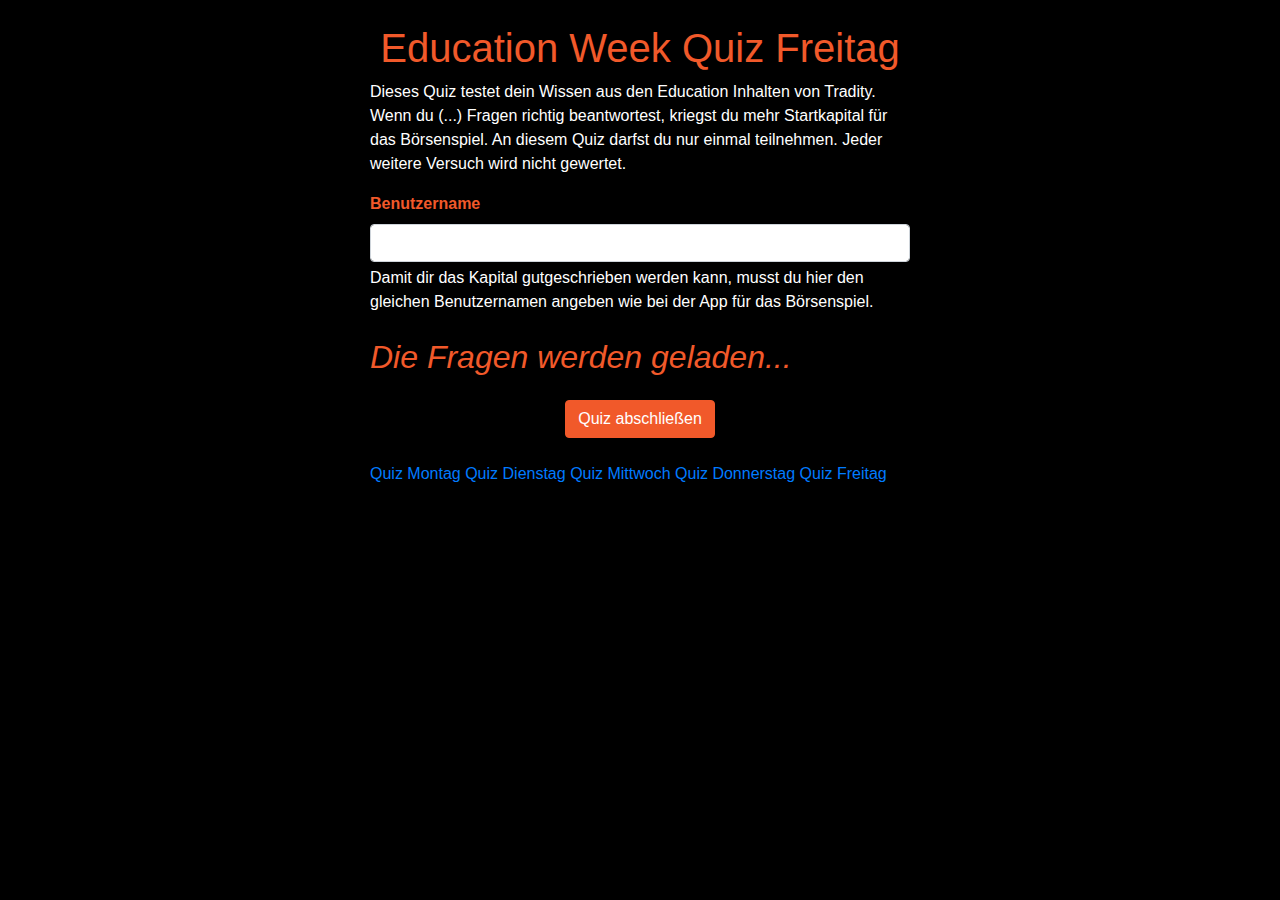
==== friday.html @ b89a67e4 "Add secret and access keys to api and write them in config" ====
<html lang="de">
  <head>
    <meta charset="UTF-8" />
    <meta name="viewport" content="width=device-width, initial-scale=1.0" />

    <link href="./Bootstrap/css/bootstrap.min.css" rel="stylesheet" />
    <link rel="stylesheet" href="custom.css" />
    <title>Tradity Quiz</title>
  </head>
  <body class="bg-black text-white">
    <div class="container">
      <div class="row">
        <div class="col-md-3"></div>
        <div class="col-md-6 m-md-0 mr-3 ml-3">
          <h1 class="mt-4 text-orange text-center" id="headline"></h1>
          <p>
            Dieses Quiz testet dein Wissen aus den Education Inhalten von
            Tradity. Wenn du (...) Fragen richtig beantwortest, kriegst du mehr
            Startkapital für das Börsenspiel. An diesem Quiz darfst du nur
            einmal teilnehmen. Jeder weitere Versuch wird nicht gewertet.
          </p>
          <form name="quiz" id="quizForm" class="mb-4">
            <div class="mb-4">
              <label for="exampleInputPassword1" class="form-label text-orange"
                ><b>Benutzername</b></label
              >
              <input
                type="text"
                name="benutzername"
                class="form-control"
                id="exampleInputPassword1"
                aria-describedby="nutzernameHelp"
                required
              />
              <div id="nutzernameHelp" class="form-text">
                Damit dir das Kapital gutgeschrieben werden kann, musst du hier
                den gleichen Benutzernamen angeben wie bei der App für das
                Börsenspiel.
              </div>
            </div>
            <div id="platzhalterFragen">
              <h2 class="text-orange mb-4" id="platzhalterText">
                <em>Die Fragen werden geladen...</em>
              </h2>
              <h4 class="text-orange text-center mb-2" id="gruppe"></h4>
            </div>
            <div class="text-center">
              <button type="submit" class="btn btn-orange">
                Quiz abschließen
              </button>
            </div>
          </form>
          <a href="./index.html"> Quiz Montag</a>
          <a href="./tuesday.html"> Quiz Dienstag</a>
          <a href="./wednesday.html"> Quiz Mittwoch</a>
          <a href="./thursday.html"> Quiz Donnerstag</a>
          <a href="./friday.html"> Quiz Freitag</a>
        </div>
        <div class="col-md-3"></div>
      </div>
    </div>

    <!--Template Frage mit 4 Radiobuttons-->
    <template id="4RadioButtons">
      <div class="mb-4">
        <p class="mb-1 text-orange">
          <b id="frage">Multiple Choice Quiz mit 3 Antwortmöglichkeiten</b>
        </p>
        <div class="form-check">
          <input class="form-check-input" type="radio" id="radio1" required />
          <label class="form-check-label" for="radio1" id="möglichkeit1"
            >Antwortmöglichkeit 1
          </label>
        </div>
        <div class="form-check">
          <input class="form-check-input" type="radio" id="radio2" required />
          <label class="form-check-label" for="radio2" id="möglichkeit2"
            >Antwortmöglichkeit 2
          </label>
        </div>
        <div class="form-check">
          <input class="form-check-input" type="radio" id="radio3" required />
          <label class="form-check-label" for="radio3" id="möglichkeit3"
            >Antwortmöglichkeit 3
          </label>
        </div>
        <div class="form-check">
          <input class="form-check-input" type="radio" id="radio4" required />
          <label class="form-check-label" for="radio4" id="möglichkeit4"
            >Antwortmöglichkeit 4
          </label>
        </div>
      </div>
    </template>

    <!--Template mit 3 Radiobuttons-->
    <template id="3RadioButtons">
      <div class="mb-4">
        <p class="mb-1 text-orange">
          <b id="frage">Multiple Choice Quiz mit 3 Antwortmöglichkeiten</b>
        </p>
        <div class="form-check">
          <input
            class="form-check-input 3radios"
            type="radio"
            id="radio1"
            required
          />
          <label class="form-check-label" for="radio1" id="möglichkeit1">
            Antwortmöglichkeit 1
          </label>
        </div>
        <div class="form-check">
          <input
            class="form-check-input 3radios"
            type="radio"
            id="radio2"
            required
          />
          <label class="form-check-label" for="radio2" id="möglichkeit2">
            Antwortmöglichkeit 2
          </label>
        </div>
        <div class="form-check">
          <input
            class="form-check-input 3radios"
            type="radio"
            id="radio3"
            required
          />
          <label class="form-check-label" for="radio3" id="möglichkeit3">
            Antwortmöglichkeit 3
          </label>
        </div>
      </div>
    </template>

    <!--Template mit 2 Radio Buttons-->
    <template id="2RadioButtons">
      <div class="mb-4">
        <p class="mb-1 text-orange">
          <b id="frage"
            >Multiple Choice Quiz mit 2 Antwortmöglichkeiten z.B. Wahr oder
            Falsche Statements</b
          >
        </p>
        <div class="form-check">
          <input class="form-check-input" type="radio" id="radio1" required />
          <label class="form-check-label" for="radio1" id="möglichkeit1"
            >Antwortmöglichkeit 1</label
          >
        </div>
        <div class="form-check">
          <input class="form-check-input" type="radio" id="radio2" required />
          <label class="form-check-label" for="radio2" id="möglichkeit2">
            Antwortmöglichkeit 2
          </label>
        </div>
      </div>
    </template>

    <!--Template Modal-->
    <template id="modal">
      <div class="confirm-alert-overlay">
        <div class="confirm-alert">
          <div class="confirm-alert-body">
            <!-- <h1 id="titel">Titel</h1> -->
            <h3 id="message">Message</h3>
            <div class="confirm-alert-button-group">
              <button id="button1">Button 1</button>
              <button id="button2">Button 2</button>
            </div>
          </div>
        </div>
      </div>
    </template>

    <!-- <script src="./Bootstrap/js/bootstrap.min.js"></script> -->
    <script defer src="./index.js"></script>
    <script defer src="./config.js"></script>
    <script>
      window.addEventListener('load', () => {
        const weekday = 'Freitag'
        getQuestions(weekday)
      })
    </script>
  </body>
</html>
---- custom.css ----
.bg-black {
  background-color: black;
}
.text-orange {
  color: #f1592a;
}
.btn-orange {
  color: #fff;
  background-color: #f1592a;
  border-color: #f1592a;
}

body.confirm-alert-body-element {
  overflow: hidden;
}

.confirm-alert-blur {
  filter: url(#gaussian-blur);
  filter: blur(2px);
  -webkit-filter: blur(2px);
}

.confirm-alert-overlay {
  position: fixed;
  top: 0;
  left: 0;
  right: 0;
  bottom: 0;
  z-index: 99;
  background: rgba(255, 255, 255, 0.9);
  display: -webkit-flex;
  display: -moz-flex;
  display: -ms-flex;
  display: -o-flex;
  display: flex;
  justify-content: center;
  -ms-align-items: center;
  align-items: center;
  opacity: 0;
  -webkit-animation: react-confirm-alert-fadeIn 0.5s 0.2s forwards;
  -moz-animation: react-confirm-alert-fadeIn 0.5s 0.2s forwards;
  -o-animation: react-confirm-alert-fadeIn 0.5s 0.2s forwards;
  animation: react-confirm-alert-fadeIn 0.5s 0.2s forwards;
}

.confirm-alert-body {
  font-family: Arial, Helvetica, sans-serif;
  width: 400px;
  padding: 30px;
  text-align: left;
  background: #fff;
  border-radius: 10px;
  box-shadow: 0 20px 75px rgba(0, 0, 0, 0.13);
  color: #666;
}

.confirm-alert-svg {
  position: absolute;
  top: 0;
  left: 0;
}

.confirm-alert-body > h1 {
  margin-top: 0;
}

.confirm-alert-body > h3 {
  margin: 0;
  font-size: 16px;
}

.confirm-alert-button-group {
  display: -webkit-flex;
  display: -moz-flex;
  display: -ms-flex;
  display: -o-flex;
  display: flex;
  justify-content: flex-start;
  margin-top: 20px;
}

.confirm-alert-button-group > button {
  outline: none;
  background: #333;
  border: none;
  display: inline-block;
  padding: 6px 18px;
  color: #eee;
  margin-right: 10px;
  border-radius: 5px;
  font-size: 12px;
  cursor: pointer;
}

@-webkit-keyframes react-confirm-alert-fadeIn {
  from {
    opacity: 0;
  }
  to {
    opacity: 1;
  }
}

@-moz-keyframes react-confirm-alert-fadeIn {
  from {
    opacity: 0;
  }
  to {
    opacity: 1;
  }
}

@-o-keyframes react-confirm-alert-fadeIn {
  from {
    opacity: 0;
  }
  to {
    opacity: 1;
  }
}

@keyframes react-confirm-alert-fadeIn {
  from {
    opacity: 0;
  }
  to {
    opacity: 1;
  }
}
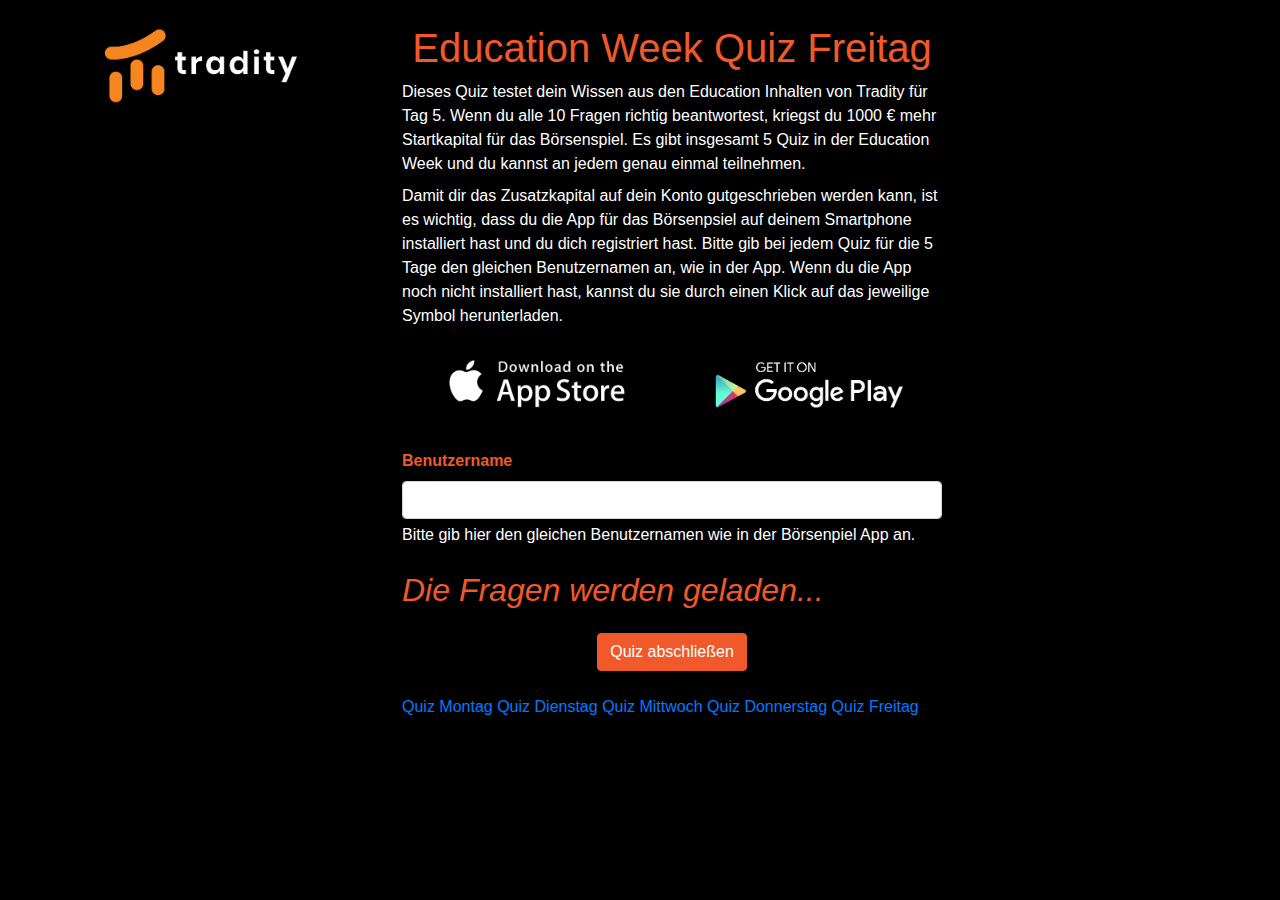
==== commit 5cc39d20: "Add favicon.ico and store logos" ====
--- a/friday.html
+++ b/friday.html
@@ -5,20 +5,52 @@
 
     <link href="./Bootstrap/css/bootstrap.min.css" rel="stylesheet" />
     <link rel="stylesheet" href="custom.css" />
+    <link rel="icon" type="image/png" href="./img/favicon-32x32.png" />
     <title>Tradity Quiz</title>
   </head>
   <body class="bg-black text-white">
     <div class="container">
       <div class="row">
-        <div class="col-md-3"></div>
+        <div class="col-md-3 mr-3 ml-3">
+          <img
+            src="./img/Tradity Logo.png"
+            alt="Tradity Logo"
+            width="200"
+            class="mt-4"
+          />
+        </div>
         <div class="col-md-6 m-md-0 mr-3 ml-3">
           <h1 class="mt-4 text-orange text-center" id="headline"></h1>
+          <p class="mb-2">
+            Dieses Quiz testet dein Wissen aus den Education Inhalten von
+            Tradity für Tag 5. Wenn du alle 10 Fragen richtig beantwortest,
+            kriegst du 1000 € mehr Startkapital für das Börsenspiel. Es gibt
+            insgesamt 5 Quiz in der Education Week und du kannst an jedem genau
+            einmal teilnehmen.
+          </p>
           <p>
-            Dieses Quiz testet dein Wissen aus den Education Inhalten von
-            Tradity. Wenn du (...) Fragen richtig beantwortest, kriegst du mehr
-            Startkapital für das Börsenspiel. An diesem Quiz darfst du nur
-            einmal teilnehmen. Jeder weitere Versuch wird nicht gewertet.
+            Damit dir das Zusatzkapital auf dein Konto gutgeschrieben werden
+            kann, ist es wichtig, dass du die App für das Börsenpsiel auf deinem
+            Smartphone installiert hast und du dich registriert hast. Bitte gib
+            bei jedem Quiz für die 5 Tage den gleichen Benutzernamen an, wie in
+            der App. Wenn du die App noch nicht installiert hast, kannst du sie
+            durch einen Klick auf das jeweilige Symbol herunterladen.
           </p>
+          <div class="container mb-4">
+            <div class="row">
+              <div class="col-6 text-center">
+                <a href=""
+                  ><img src="./img/apple.png" alt="apple logo" width="100%"
+                /></a>
+              </div>
+              <div class="col-6 text-center">
+                <a href=""
+                  ><img src="./img/google.png" alt="google logo" width="100%"
+                /></a>
+              </div>
+            </div>
+          </div>
+
           <form name="quiz" id="quizForm" class="mb-4">
             <div class="mb-4">
               <label for="exampleInputPassword1" class="form-label text-orange"
@@ -33,9 +65,8 @@
                 required
               />
               <div id="nutzernameHelp" class="form-text">
-                Damit dir das Kapital gutgeschrieben werden kann, musst du hier
-                den gleichen Benutzernamen angeben wie bei der App für das
-                Börsenspiel.
+                Bitte gib hier den gleichen Benutzernamen wie in der Börsenpiel
+                App an.
               </div>
             </div>
             <div id="platzhalterFragen">
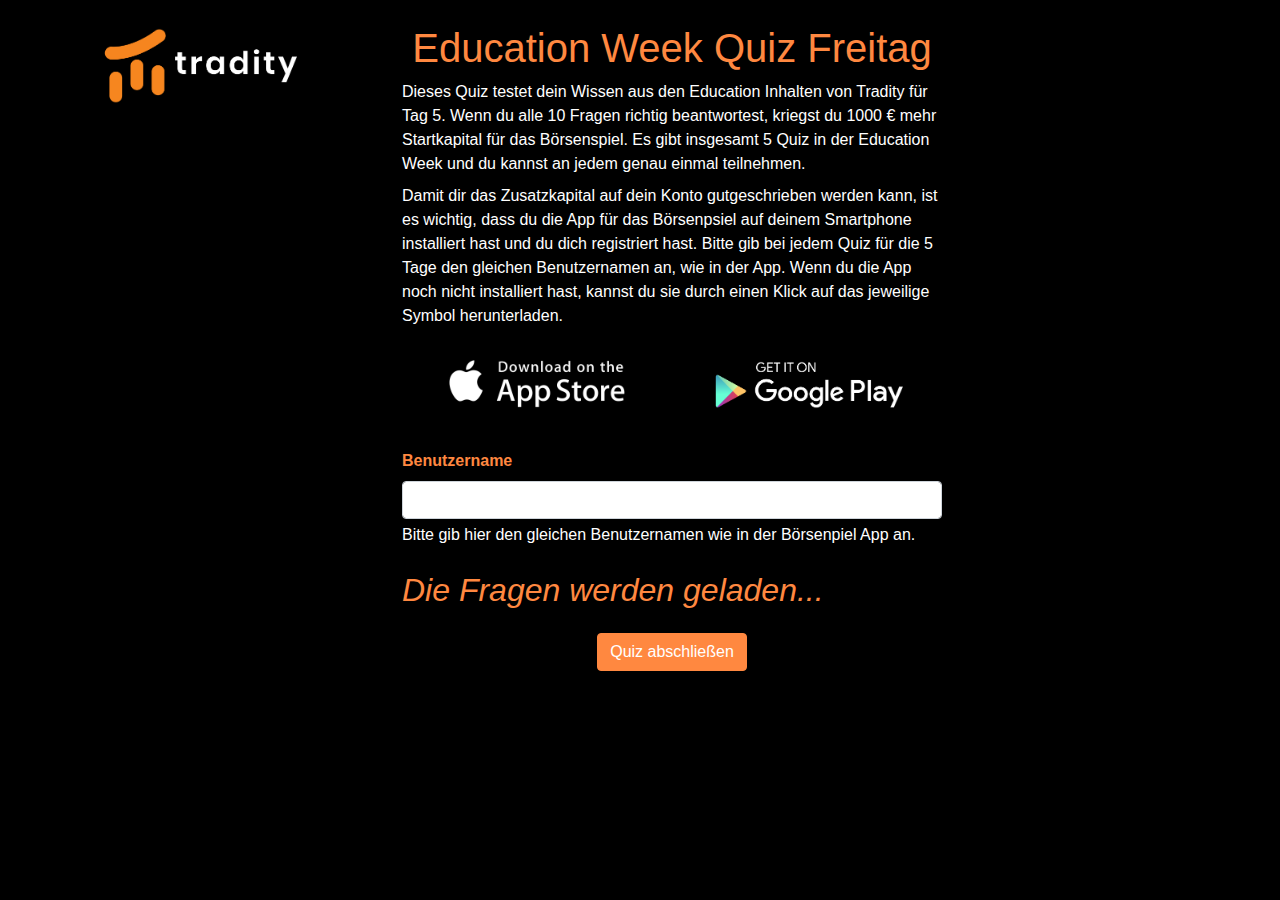
==== commit c652d6e7: "Add extra message for 5th day and take out links" ====
--- a/friday.html
+++ b/friday.html
@@ -81,11 +81,6 @@
               </button>
             </div>
           </form>
-          <a href="./index.html"> Quiz Montag</a>
-          <a href="./tuesday.html"> Quiz Dienstag</a>
-          <a href="./wednesday.html"> Quiz Mittwoch</a>
-          <a href="./thursday.html"> Quiz Donnerstag</a>
-          <a href="./friday.html"> Quiz Freitag</a>
         </div>
         <div class="col-md-3"></div>
       </div>
--- a/custom.css
+++ b/custom.css
@@ -2,12 +2,12 @@
   background-color: black;
 }
 .text-orange {
-  color: #f1592a;
+  color: #ff8840;
 }
 .btn-orange {
   color: #fff;
-  background-color: #f1592a;
-  border-color: #f1592a;
+  background-color: #ff8840;
+  border-color: #ff8840;
 }
 
 body.confirm-alert-body-element {
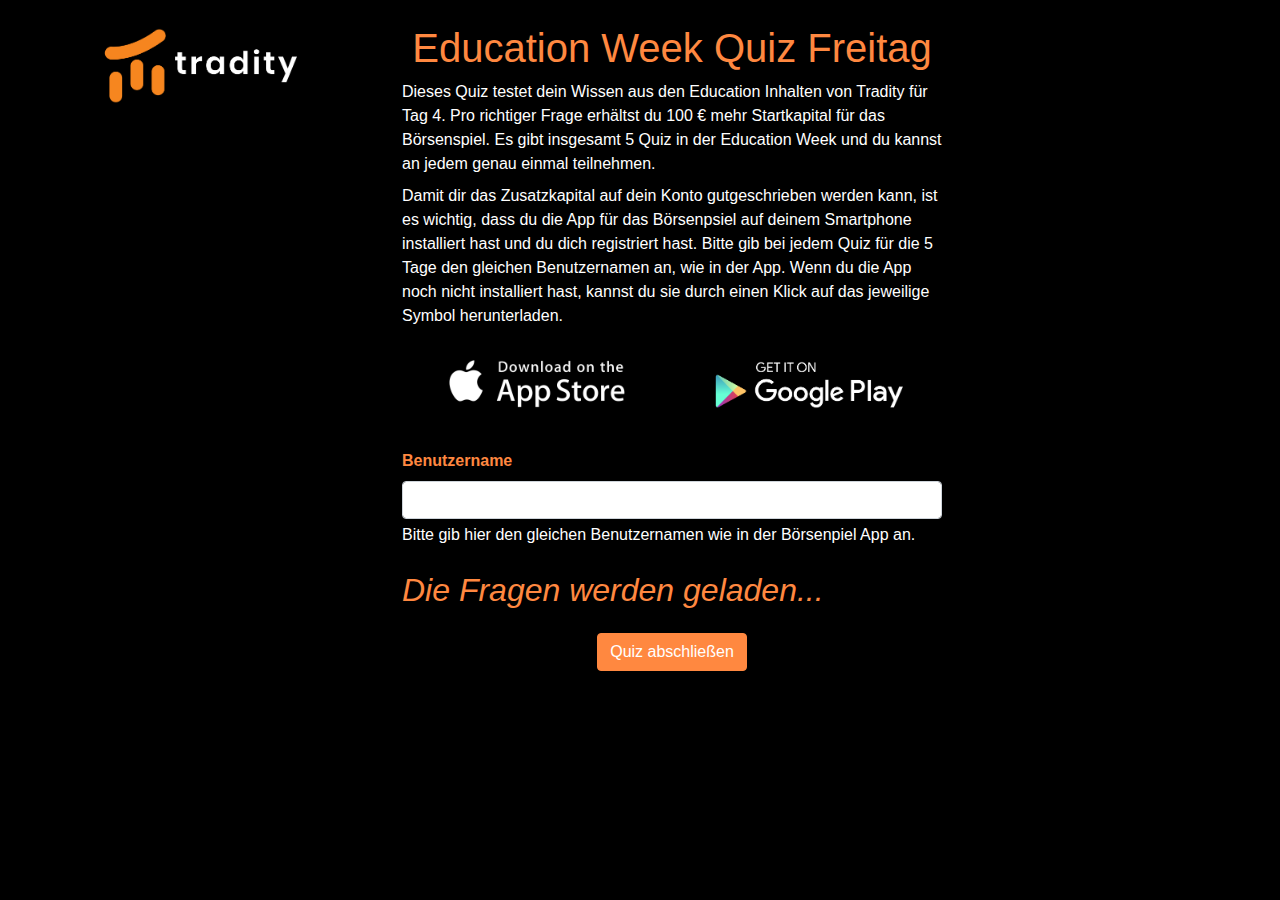
==== commit ae5cc475: "Changes text" ====
--- a/friday.html
+++ b/friday.html
@@ -19,14 +19,13 @@
             class="mt-4"
           />
         </div>
-        <div class="col-md-6 m-md-0 mr-3 ml-3">
+        <div class="col-md-6 m-md-0 mr-3 ml-3 mb-4">
           <h1 class="mt-4 text-orange text-center" id="headline"></h1>
           <p class="mb-2">
             Dieses Quiz testet dein Wissen aus den Education Inhalten von
-            Tradity für Tag 5. Wenn du alle 10 Fragen richtig beantwortest,
-            kriegst du 1000 € mehr Startkapital für das Börsenspiel. Es gibt
-            insgesamt 5 Quiz in der Education Week und du kannst an jedem genau
-            einmal teilnehmen.
+            Tradity für Tag 4. Pro richtiger Frage erhältst du 100 € mehr
+            Startkapital für das Börsenspiel. Es gibt insgesamt 5 Quiz in der
+            Education Week und du kannst an jedem genau einmal teilnehmen.
           </p>
           <p>
             Damit dir das Zusatzkapital auf dein Konto gutgeschrieben werden
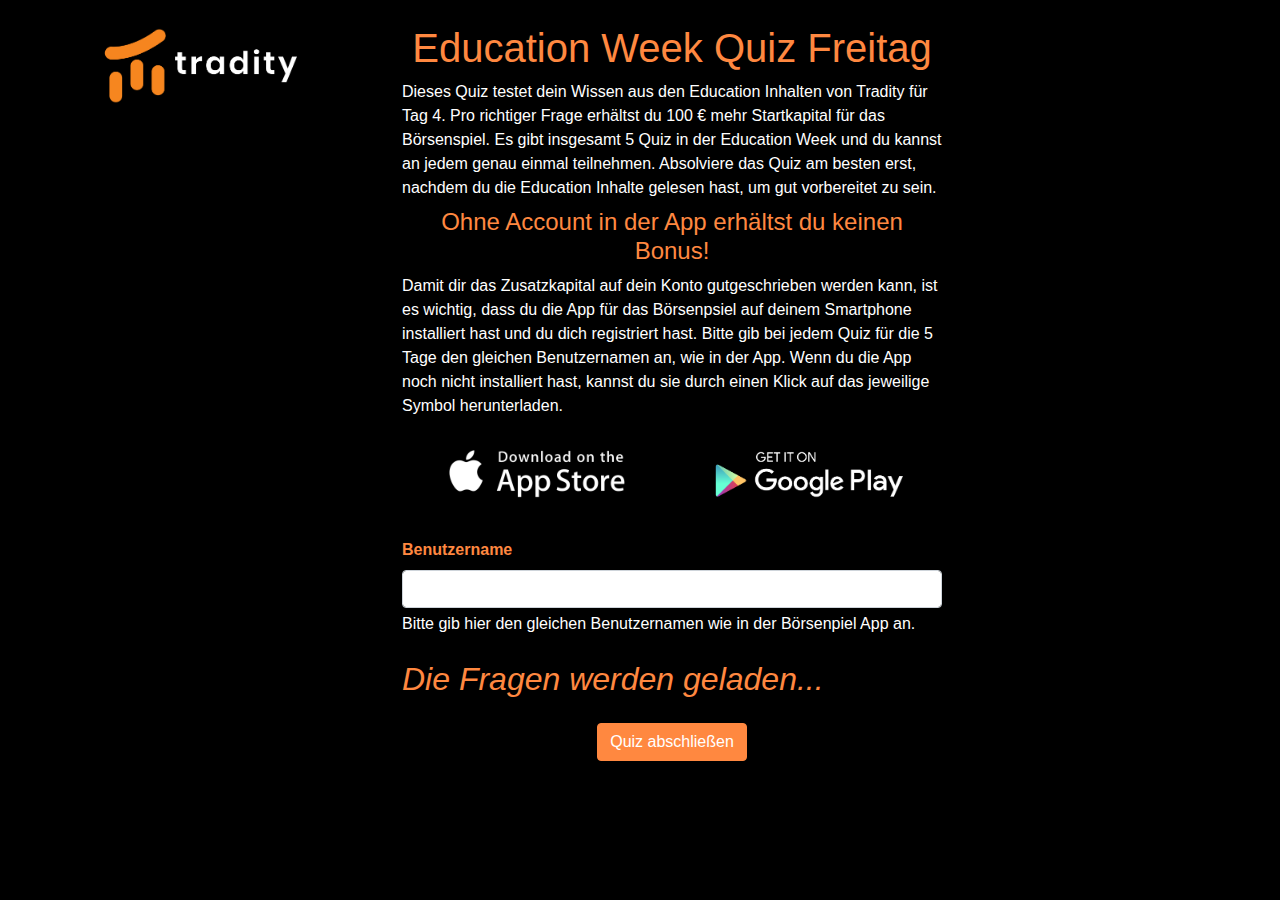
==== commit f132af6b: "Add text and small changes js" ====
--- a/friday.html
+++ b/friday.html
@@ -26,7 +26,12 @@
             Tradity für Tag 4. Pro richtiger Frage erhältst du 100 € mehr
             Startkapital für das Börsenspiel. Es gibt insgesamt 5 Quiz in der
             Education Week und du kannst an jedem genau einmal teilnehmen.
+            Absolviere das Quiz am besten erst, nachdem du die Education Inhalte
+            gelesen hast, um gut vorbereitet zu sein.
           </p>
+          <h4 class="text-orange text-center">
+            Ohne Account in der App erhältst du keinen Bonus!
+          </h4>
           <p>
             Damit dir das Zusatzkapital auf dein Konto gutgeschrieben werden
             kann, ist es wichtig, dass du die App für das Börsenpsiel auf deinem
--- a/custom.css
+++ b/custom.css
@@ -9,7 +9,12 @@
   background-color: #ff8840;
   border-color: #ff8840;
 }
-
+.form-check-label {
+  cursor: pointer;
+}
+input[type='radio'] {
+  cursor: pointer;
+}
 body.confirm-alert-body-element {
   overflow: hidden;
 }
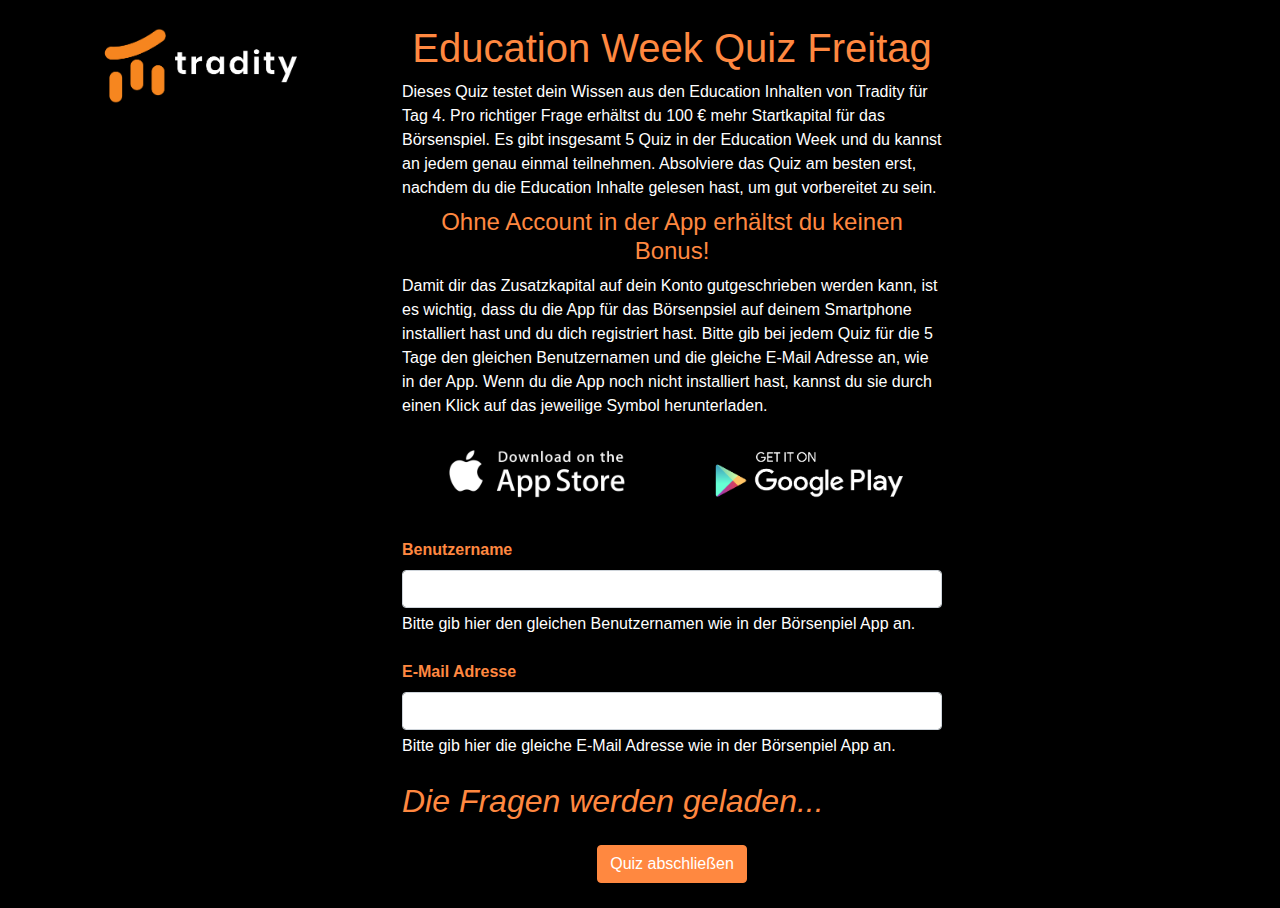
==== commit c3fc3a0d: "Add email adress" ====
--- a/friday.html
+++ b/friday.html
@@ -36,19 +36,20 @@
             Damit dir das Zusatzkapital auf dein Konto gutgeschrieben werden
             kann, ist es wichtig, dass du die App für das Börsenpsiel auf deinem
             Smartphone installiert hast und du dich registriert hast. Bitte gib
-            bei jedem Quiz für die 5 Tage den gleichen Benutzernamen an, wie in
-            der App. Wenn du die App noch nicht installiert hast, kannst du sie
-            durch einen Klick auf das jeweilige Symbol herunterladen.
+            bei jedem Quiz für die 5 Tage den gleichen Benutzernamen und die
+            gleiche E-Mail Adresse an, wie in der App. Wenn du die App noch
+            nicht installiert hast, kannst du sie durch einen Klick auf das
+            jeweilige Symbol herunterladen.
           </p>
           <div class="container mb-4">
             <div class="row">
               <div class="col-6 text-center">
-                <a href=""
+                <a href="http://onelink.to/tradity"
                   ><img src="./img/apple.png" alt="apple logo" width="100%"
                 /></a>
               </div>
               <div class="col-6 text-center">
-                <a href=""
+                <a href="http://onelink.to/tradity"
                   ><img src="./img/google.png" alt="google logo" width="100%"
                 /></a>
               </div>
@@ -73,6 +74,23 @@
                 App an.
               </div>
             </div>
+            <div class="mb-4">
+              <label for="inputEmail" class="form-label text-orange"
+                ><b>E-Mail Adresse</b></label
+              >
+              <input
+                type="text"
+                name="email"
+                class="form-control"
+                id="inputEmail"
+                aria-describedby="emailHelp"
+                required
+              />
+              <div id="emailHelp" class="form-text">
+                Bitte gib hier die gleiche E-Mail Adresse wie in der Börsenpiel
+                App an.
+              </div>
+            </div>
             <div id="platzhalterFragen">
               <h2 class="text-orange mb-4" id="platzhalterText">
                 <em>Die Fragen werden geladen...</em>
